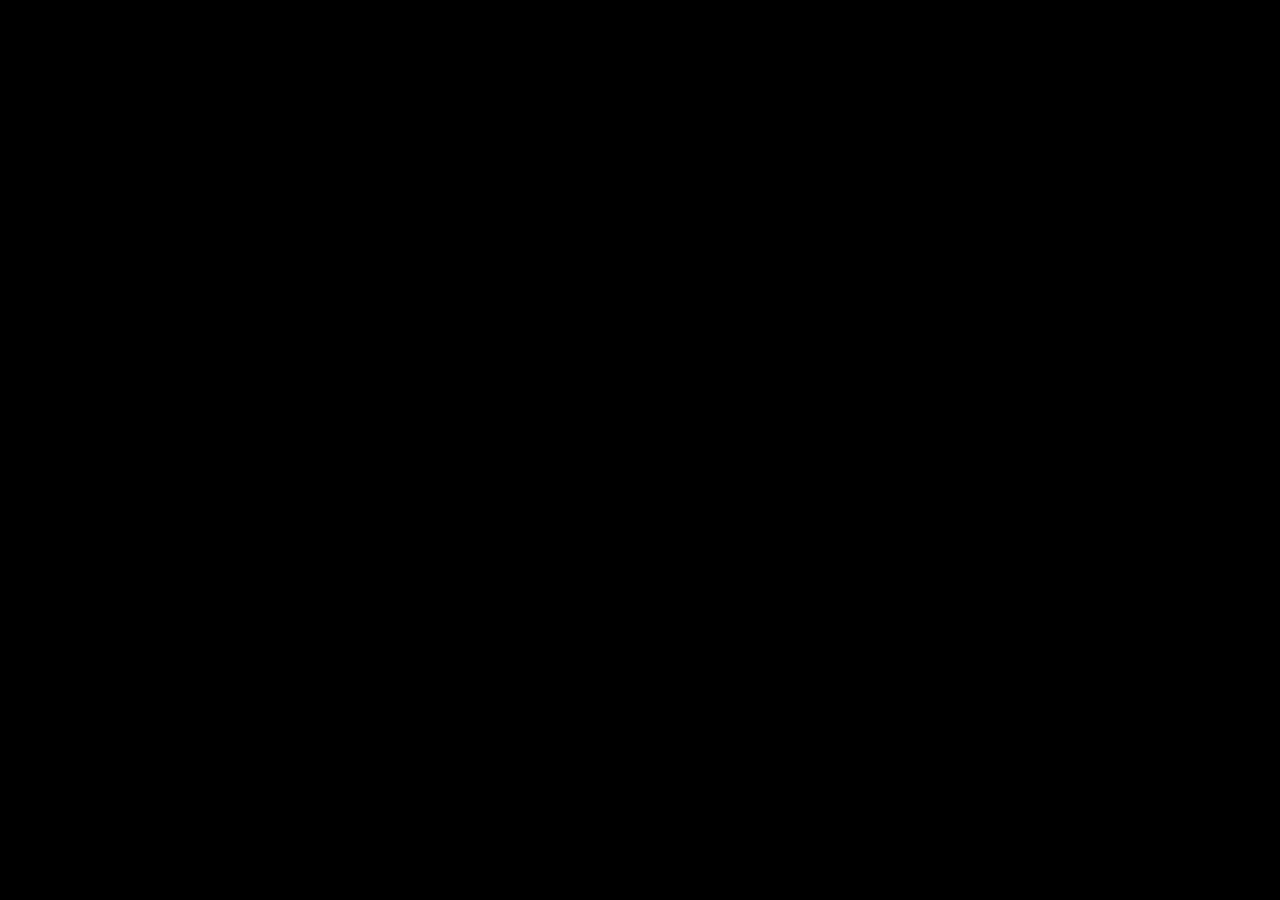
==== index.html @ 71c4b494 "modal init" ====
<html>
  <head>
    <meta charset="UTF-8" />
    <meta content="width=device-width,initial-scale=1.0" name="viewport" />
    <title>Pignat</title>
    <link
      rel="shortcut icon"
      href="https://cdn.3dverse.com/assets/3dverse-wordmark.svg"
    />
    <link rel="stylesheet" href="./style.css" />
  </head>

  <body>
    
    <div class="canvas-container">
      <!-- CANVAS -->
      <canvas
        id="display-canvas"
        tabindex="1"
        oncontextmenu="event.preventDefault()"
      ></canvas>
    </div>

    <div id="myModal" class="modal">
      <div class="content">
        <h1 class="nomMachine">DVI3000</h1>
        <p class="infosMachine">
          <ul>
            <li><p>Metering pump.</p></li>
            <li><p>Electrical pre-heater.</p><li>
            <li><p>3 feeding level on the column.</p><li>
            <li><p>Glass shell heater equipped with a resistance overflow tube.</p><li>
            <li><p>Glass Column with Multiknit packing and SS Sampling flange.</p><li>
            <li><p>Glass reflux head, with reflux dividing solenoid valve.</p></li>
          </ul>
        </p>
      </div>
  </div>

    <!-- SDK 3DVERSE -->
    <script src="https://cdn.3dverse.com/legacy/sdk/stable/SDK3DVerse.js"></script>

    <!-- APP ENTRYPOINT -->
    <script src="./3DVerseConfig/main.js" type="module"></script>
    <script src="DataBase.js" type="module"></script>
    <script src="script.js" type="module"></script>
    <script src="modal.js" type="module"></script>
  </body>
</html>
---- style.css ----
*,
::after,
::before {
  box-sizing: border-box;
  border-width: 0;
}

@media (max-width: 790px) {
  html {
    --spacing: 1.5rem;
  }
}

body {
  width: 100vw;
  height: 100dvh;
  background-color: black;
  margin: auto;
  display: flex;
  font-family: "Inter", sans-serif;
  overflow: hidden;
}

.modal{ /* background */
  color: white;
  display: none;  /*Hidden by default */
  position: absolute; /* Stay in place */
  z-index: 1; /* Sit on top */
  width: auto;
  height: auto;
  overflow: auto; 
  background-color: rgb(0,0,0); 
}

.content{
  margin: 15% auto; /* 15% from the top and centered */
  padding: 20px;
  border: 1px solid #888;
  width: 80%; /* Could be more or less, depending on screen size */
}

.canvas-container {
  width: 100vw;
  height: 100dvh;
  align-items: center;
  display: flex;
  justify-content: center;
  position: relative;
}

#display-canvas:hover {
  cursor: grab;
}

#display-canvas:active {
  cursor: grabbing;
}

#display-canvas:focus-visible {
  outline: none;
}
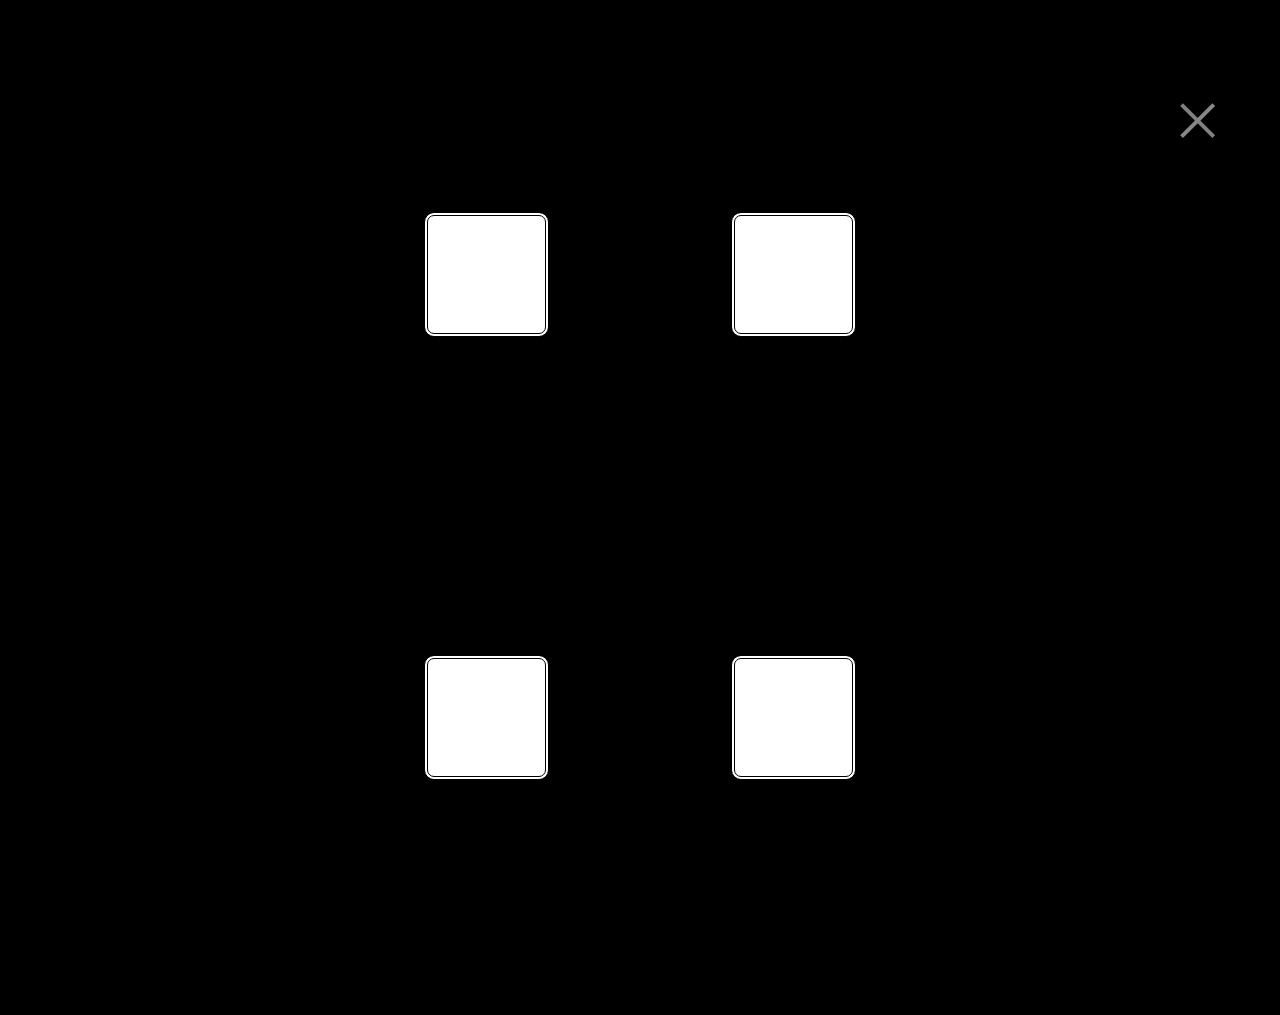
==== commit 78b54244: "Div Tv commande de la machine" ====
--- a/index.html
+++ b/index.html
@@ -11,7 +11,6 @@
   </head>
 
   <body>
-    
     <div class="canvas-container">
       <!-- CANVAS -->
       <canvas
@@ -19,23 +18,25 @@
         tabindex="1"
         oncontextmenu="event.preventDefault()"
       ></canvas>
+      <div class="tv-container" id="tvContainer">
+        <div class="cross-container">
+          <div class="cross" onclick="closeTvContainer()"></div>
+        </div>
+        <div class="global-square">
+          <div class="square-container">
+            <div class="square"></div>
+            <div class="square"></div>
+          </div>
+          <div class="square-container">
+            <div class="square"></div>
+            <div class="square"></div>
+          </div>
+      </div>
+      </div>
     </div>
 
-    <div id="myModal" class="modal">
-      <div class="content">
-        <h1 class="nomMachine">DVI3000</h1>
-        <p class="infosMachine">
-          <ul>
-            <li><p>Metering pump.</p></li>
-            <li><p>Electrical pre-heater.</p><li>
-            <li><p>3 feeding level on the column.</p><li>
-            <li><p>Glass shell heater equipped with a resistance overflow tube.</p><li>
-            <li><p>Glass Column with Multiknit packing and SS Sampling flange.</p><li>
-            <li><p>Glass reflux head, with reflux dividing solenoid valve.</p></li>
-          </ul>
-        </p>
-      </div>
-  </div>
+    
+    
 
     <!-- SDK 3DVERSE -->
     <script src="https://cdn.3dverse.com/legacy/sdk/stable/SDK3DVerse.js"></script>
@@ -44,6 +45,5 @@
     <script src="./3DVerseConfig/main.js" type="module"></script>
     <script src="DataBase.js" type="module"></script>
     <script src="script.js" type="module"></script>
-    <script src="modal.js" type="module"></script>
   </body>
 </html>
--- a/style.css
+++ b/style.css
@@ -21,24 +21,6 @@
   overflow: hidden;
 }
 
-.modal{ /* background */
-  color: white;
-  display: none;  /*Hidden by default */
-  position: absolute; /* Stay in place */
-  z-index: 1; /* Sit on top */
-  width: auto;
-  height: auto;
-  overflow: auto; 
-  background-color: rgb(0,0,0); 
-}
-
-.content{
-  margin: 15% auto; /* 15% from the top and centered */
-  padding: 20px;
-  border: 1px solid #888;
-  width: 80%; /* Could be more or less, depending on screen size */
-}
-
 .canvas-container {
   width: 100vw;
   height: 100dvh;
@@ -59,3 +41,115 @@
 #display-canvas:focus-visible {
   outline: none;
 }
+
+
+.tv-container{
+  width: 80%;
+  height: 80%;
+  max-width: 80%;
+  max-height: 80%;
+  position: absolute;
+  background-color: transparent;
+}
+
+.cross{
+  
+  width: 50px;
+  height: 50px;
+  margin: 5px auto;
+  float: right;
+  border-radius: 75% 50%;
+  
+  position: relative;
+  left:70px;
+  transform: scale(1.3);
+  cursor: pointer;
+  &::before{
+    background: gray;
+    position: absolute;
+    display:block;
+    content:'';
+    width: 70%;
+    height: 6%;
+    max-width: 70%;
+    max-height: 6%;
+    top: 47%;
+    left: 15%;
+    transform: rotate(45deg);
+  }
+  &::after{
+    background: #888;
+    position: absolute;
+    display:block;
+    content:'';
+    width: 6%;
+    height: 70%;
+    max-width: 6%;
+    max-height: 70%;
+    left: 47%;
+    top: 15%;
+    transform: rotate(45deg);
+  }
+  &:hover {
+    transition: all;
+    background-color: lighten(red, 15);
+    box-shadow: inset 0 0 5px 1px #444;
+    -webkit-transition: background .3s;
+    -moz-transition: background .9s;
+
+    &::before{
+        background: #fff;
+        box-shadow: 0px 0px 8px -1px #555;
+      }
+  &::after{
+        background: #fff;
+        box-shadow: 0px 0px 8px -1px #555;
+      }
+  }
+
+}
+
+.global-square{
+  width: 60%;
+  height: 60%;
+  max-width: 60%;
+  max-height: 60%;
+  margin: 10% auto;
+  padding-bottom: 5%;
+}
+
+
+.square-container {
+  width: 100%;
+  height: 100%;
+  max-width: 100%;
+  max-height: 100%;
+  display: flex;
+  flex-direction: row;
+  margin: 10% auto;
+  padding: 10% auto;
+}
+
+
+.square{
+  width: 125px;
+  height: 125px;
+  background: white;
+  position:relative;
+  margin: 20px auto;
+  display: block;
+  border-radius: 10px;
+  border: 4px double black;
+  cursor: pointer;
+  -webkit-transition: all 0.5s;
+  -moz-transition: all 0.5s;
+  -o-transition: all 0.5s;
+  transition: all 0.5s;
+}
+
+.square:hover{
+  background: #ffffff;
+  border: 2px solid #1f69ec;
+  box-shadow: 10px 5px 5px #719fee;
+}
+
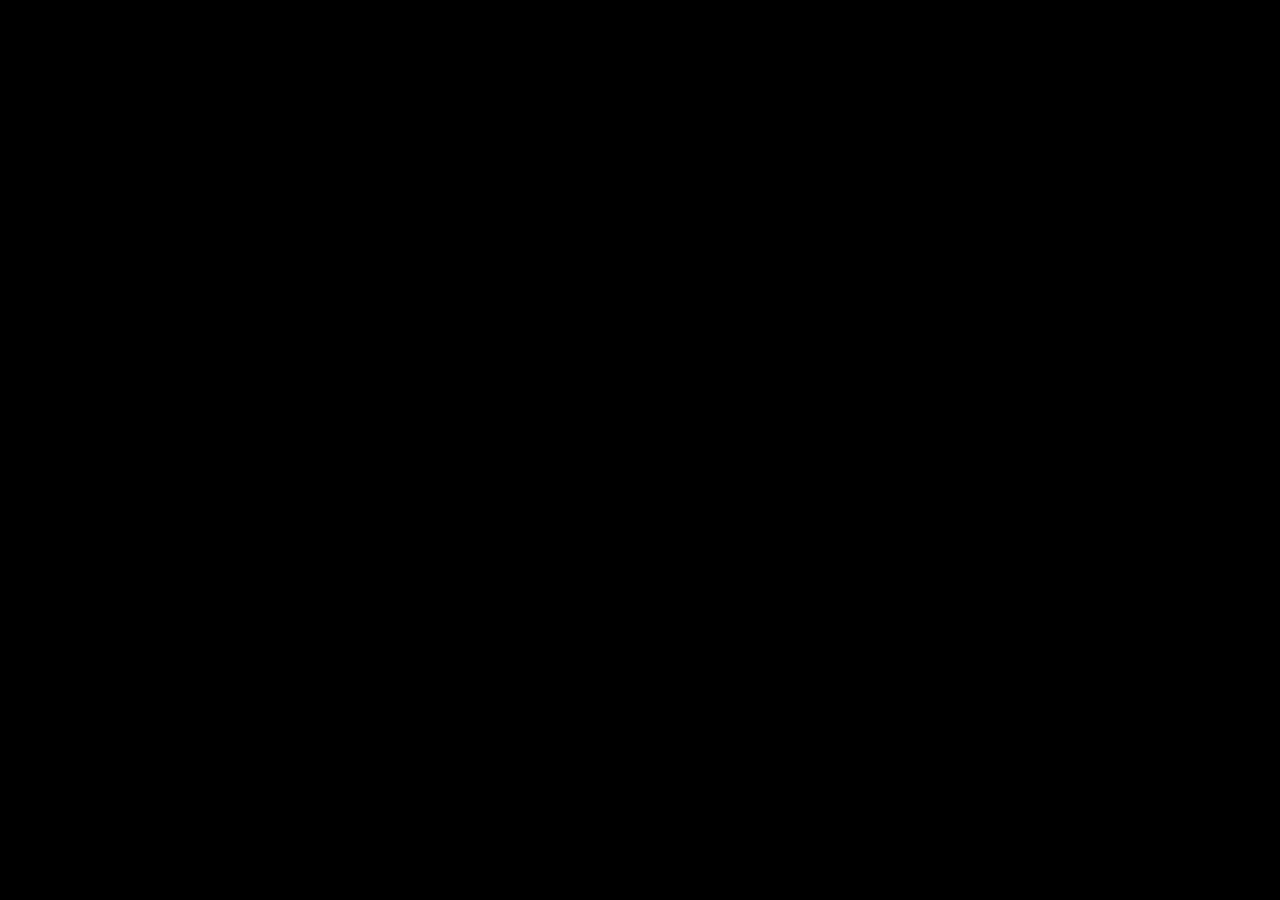
==== commit 1f80f4df: "Update index.html" ====
--- a/index.html
+++ b/index.html
@@ -11,6 +11,7 @@
   </head>
 
   <body>
+    
     <div class="canvas-container">
       <!-- CANVAS -->
       <canvas
@@ -18,25 +19,68 @@
         tabindex="1"
         oncontextmenu="event.preventDefault()"
       ></canvas>
-      <div class="tv-container" id="tvContainer">
-        <div class="cross-container">
-          <div class="cross" onclick="closeTvContainer()"></div>
-        </div>
-        <div class="global-square">
-          <div class="square-container">
-            <div class="square"></div>
-            <div class="square"></div>
-          </div>
-          <div class="square-container">
-            <div class="square"></div>
-            <div class="square"></div>
-          </div>
-      </div>
-      </div>
     </div>
 
-    
-    
+    <!-- fiche modal dvi3000 -->
+    <div id="myModal" class="modal">
+      <div class="content">
+        <h1 class="nomMachine">Batch continuous distillation</h1>
+        <p class="infosMachine">
+          <ul>
+            <li><p>Metering pump.</p></li>
+            <li><p>Electrical pre-heater.</p></li>
+            <li><p>3 feeding level on the column.</p></li>
+            <li><p>Glass shell heater equipped with a resistance overflow tube.</p></li>
+            <li><p>Glass Column with Multiknit packing and SS Sampling flange.</p></li>
+            <li><p>Glass reflux head, with reflux dividing solenoid valve.</p></li>
+
+            <li><h2>Instrumentation</h2></li>
+            <li><p>Temperature probes Pt100Ω.</p></li>
+            <li><p>Differential pressure transmitter.</p></li>
+            <li><p>Flowmeter.</p></li>
+            <li><p>Level sensor.</p></li>
+            <li><p>Touch screen with data acquisition.</p></li>
+          </ul>
+        </p>
+      </div>
+  </div>
+
+  <!-- fiche modal dupb1000 -->
+  <div id="myModal" class="modal">
+    <div class="content">
+      <h1 class="nomMachine">Bioethanol pilot 25L</h1>
+      <p class="infosMachine">
+        <ul>
+          <li><h2>Pretreatment</h2></li>
+          <li><p>SS reactor, 25 L double jacket</p></li>
+          <li><p>Stirring motor, variable speed.</p></li>
+          <li><p>Pneumatic pump.</p></li>
+          <li><p>Heating group</p></li>
+
+          <li><h2>Fermentation</h2></li>
+          <li><p>SS fermentation reactor, 25 L.</p></li>
+          <li><p>Stirring motor, variable speed.</p></li>
+          <li><p>Pneumatic pump.</p></li>
+          <li><p>Dosing pump.</p></li>
+          <li><p>Reagent circuit.</p></li>
+
+          <li><h2>Distillation</h2></li>
+          <li><p>SS boiler, 10 L, double jacket.</p></li>
+          <li><p>Stirring motor, variable speed.</p></li>
+          <li><p>Glass column, SS Multiknit packing</p></li>
+          <li><p>Condenser, glass shell, SS coil.</p></li>
+          <li><p>Cooling line.</p></li>
+
+          <li><h2>Instrumentation</h2></li>
+          <li><p>2 flowmeters.</p></li>
+          <li><p>Manometers.</p></li>
+          <li><p>pH electrode.</p></li>
+          <li><p>6 temperature probes Pt100Ω.</p></li>
+        </ul>
+      </p>
+    </div>
+</div>
+
 
     <!-- SDK 3DVERSE -->
     <script src="https://cdn.3dverse.com/legacy/sdk/stable/SDK3DVerse.js"></script>
@@ -45,5 +89,6 @@
     <script src="./3DVerseConfig/main.js" type="module"></script>
     <script src="DataBase.js" type="module"></script>
     <script src="script.js" type="module"></script>
+    <script src="modal.js" type="module"></script>
   </body>
 </html>
--- a/style.css
+++ b/style.css
@@ -21,6 +21,47 @@
   overflow: hidden;
 }
 
+.modal{ /* background */
+  color: white;
+  display: none;  /*Hidden by default */
+  position: absolute; /* Stay in place */
+  z-index: 1; /* Sit on top */
+  width: auto;
+  height: auto;
+  overflow: auto; 
+  background-color: transparent; 
+}
+
+@media only screen and (max-width: 600px) {
+  .modal {
+    width: auto;
+    height: auto;
+    font-size: small;
+  }
+  .content{
+    width: auto;
+    height: auto;
+    margin: 0%!important;
+  }
+  .modal .content h1{
+    font-size: small;
+  }
+}
+
+.content{
+  margin: 12%; /* 15% from the top and centered */
+  padding: 20px;
+  border: 1px solid white;
+  width: auto;
+  height: auto;
+  background-color: grey;
+  opacity: 0.9;
+}
+
+.modal .content h1{
+  text-align: center;
+}
+
 .canvas-container {
   width: 100vw;
   height: 100dvh;
@@ -41,115 +82,3 @@
 #display-canvas:focus-visible {
   outline: none;
 }
-
-
-.tv-container{
-  width: 80%;
-  height: 80%;
-  max-width: 80%;
-  max-height: 80%;
-  position: absolute;
-  background-color: transparent;
-}
-
-.cross{
-  
-  width: 50px;
-  height: 50px;
-  margin: 5px auto;
-  float: right;
-  border-radius: 75% 50%;
-  
-  position: relative;
-  left:70px;
-  transform: scale(1.3);
-  cursor: pointer;
-  &::before{
-    background: gray;
-    position: absolute;
-    display:block;
-    content:'';
-    width: 70%;
-    height: 6%;
-    max-width: 70%;
-    max-height: 6%;
-    top: 47%;
-    left: 15%;
-    transform: rotate(45deg);
-  }
-  &::after{
-    background: #888;
-    position: absolute;
-    display:block;
-    content:'';
-    width: 6%;
-    height: 70%;
-    max-width: 6%;
-    max-height: 70%;
-    left: 47%;
-    top: 15%;
-    transform: rotate(45deg);
-  }
-  &:hover {
-    transition: all;
-    background-color: lighten(red, 15);
-    box-shadow: inset 0 0 5px 1px #444;
-    -webkit-transition: background .3s;
-    -moz-transition: background .9s;
-
-    &::before{
-        background: #fff;
-        box-shadow: 0px 0px 8px -1px #555;
-      }
-  &::after{
-        background: #fff;
-        box-shadow: 0px 0px 8px -1px #555;
-      }
-  }
-
-}
-
-.global-square{
-  width: 60%;
-  height: 60%;
-  max-width: 60%;
-  max-height: 60%;
-  margin: 10% auto;
-  padding-bottom: 5%;
-}
-
-
-.square-container {
-  width: 100%;
-  height: 100%;
-  max-width: 100%;
-  max-height: 100%;
-  display: flex;
-  flex-direction: row;
-  margin: 10% auto;
-  padding: 10% auto;
-}
-
-
-.square{
-  width: 125px;
-  height: 125px;
-  background: white;
-  position:relative;
-  margin: 20px auto;
-  display: block;
-  border-radius: 10px;
-  border: 4px double black;
-  cursor: pointer;
-  -webkit-transition: all 0.5s;
-  -moz-transition: all 0.5s;
-  -o-transition: all 0.5s;
-  transition: all 0.5s;
-}
-
-.square:hover{
-  background: #ffffff;
-  border: 2px solid #1f69ec;
-  box-shadow: 10px 5px 5px #719fee;
-}
-
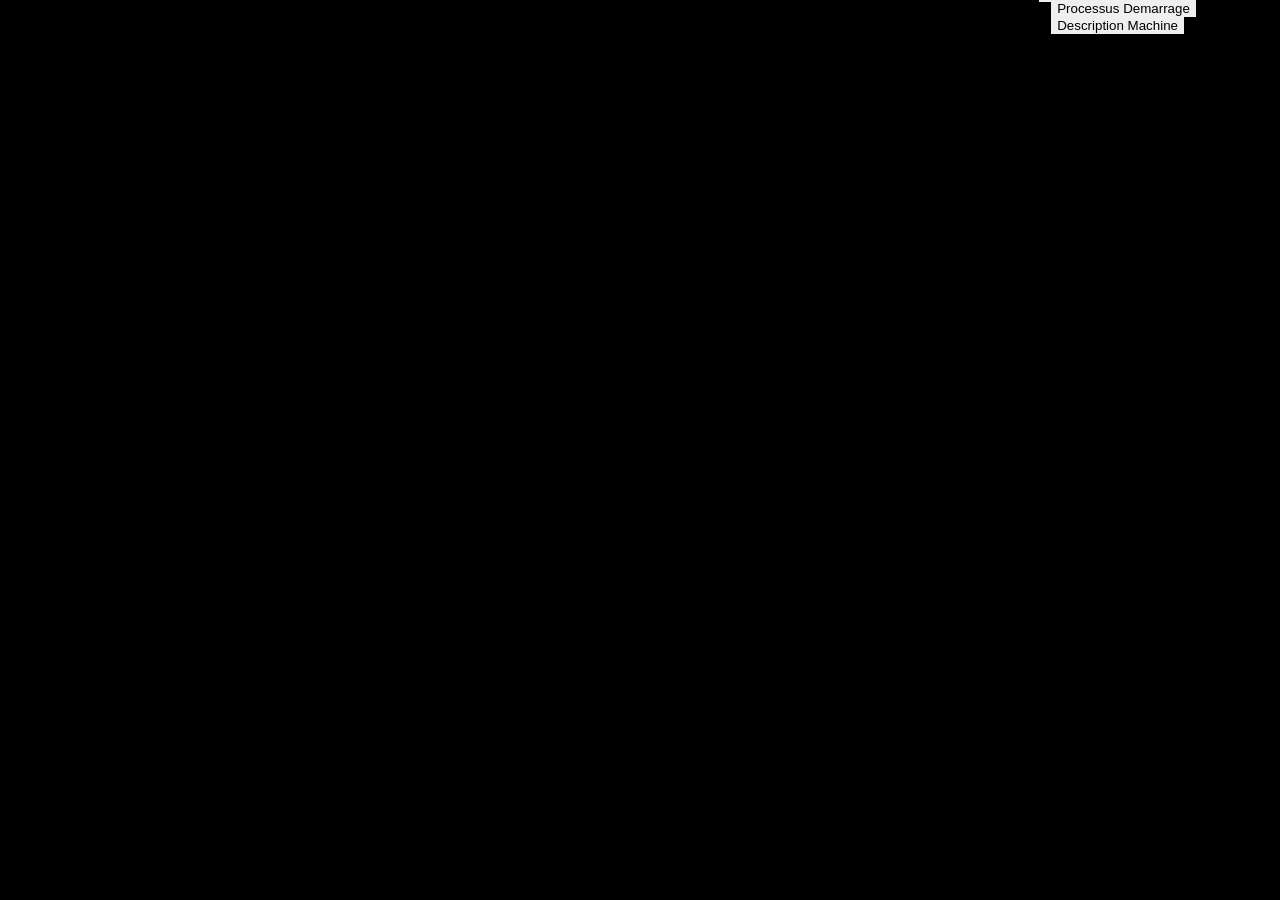
==== commit 75dcac33: "add buttons machines  index.html" ====
--- a/index.html
+++ b/index.html
@@ -20,11 +20,29 @@
         oncontextmenu="event.preventDefault()"
       ></canvas>
     </div>
+    
+    <!-- ScreenDisplay -->
+    <div class="tv-container" id="tvContainer">
+      <div class="cross-container">
+        <button id="closeScreen"></button>
+      </div>
+      <div class="global-square">
+        <div class="square-container">
+          <div class="square"></div>
+          <div class="square"></div>
+        </div>
+        <div class="square-container">
+          <div class="square"></div>
+          <div class="square"></div>
+        </div>
+      </div>
+    </div>
 
-    <!-- fiche modal dvi3000 -->
-    <div id="myModal" class="modal">
+    <!-- Modal machine -->
+    <!-- fiche modal tpc3000 -->
+    <div id="dvi3000" class="modal">
       <div class="content">
-        <h1 class="nomMachine">Batch continuous distillation</h1>
+        <h1 class="nomMachine">Operate a continuous distillation process</h1>
         <p class="infosMachine">
           <ul>
             <li><p>Metering pump.</p></li>
@@ -33,7 +51,7 @@
             <li><p>Glass shell heater equipped with a resistance overflow tube.</p></li>
             <li><p>Glass Column with Multiknit packing and SS Sampling flange.</p></li>
             <li><p>Glass reflux head, with reflux dividing solenoid valve.</p></li>
-
+            
             <li><h2>Instrumentation</h2></li>
             <li><p>Temperature probes Pt100Ω.</p></li>
             <li><p>Differential pressure transmitter.</p></li>
@@ -43,44 +61,44 @@
           </ul>
         </p>
       </div>
-  </div>
+    </div>
 
-  <!-- fiche modal dupb1000 -->
-  <div id="myModal" class="modal">
-    <div class="content">
-      <h1 class="nomMachine">Bioethanol pilot 25L</h1>
-      <p class="infosMachine">
-        <ul>
-          <li><h2>Pretreatment</h2></li>
-          <li><p>SS reactor, 25 L double jacket</p></li>
-          <li><p>Stirring motor, variable speed.</p></li>
-          <li><p>Pneumatic pump.</p></li>
-          <li><p>Heating group</p></li>
+    <!-- fiche modal upb1000 -->
+    <div id="upb1000" class="modal">
+      <div class="content">
+        <h1 class="nomMachine">Bioethanol pilot 25L</h1>
+        <p class="infosMachine">
+          <ul>
+            <li><h2>Pretreatment</h2></li>
+            <li><p>SS reactor, 25 L double jacket</p></li>
+            <li><p>Stirring motor, variable speed.</p></li>
+            <li><p>Pneumatic pump.</p></li>
+            <li><p>Heating group</p></li>
 
-          <li><h2>Fermentation</h2></li>
-          <li><p>SS fermentation reactor, 25 L.</p></li>
-          <li><p>Stirring motor, variable speed.</p></li>
-          <li><p>Pneumatic pump.</p></li>
-          <li><p>Dosing pump.</p></li>
-          <li><p>Reagent circuit.</p></li>
+            <li><h2>Fermentation</h2></li>
+            <li><p>SS fermentation reactor, 25 L.</p></li>
+            <li><p>Stirring motor, variable speed.</p></li>
+            <li><p>Pneumatic pump.</p></li>
+            <li><p>Dosing pump.</p></li>
+            <li><p>Reagent circuit.</p></li>
 
-          <li><h2>Distillation</h2></li>
-          <li><p>SS boiler, 10 L, double jacket.</p></li>
-          <li><p>Stirring motor, variable speed.</p></li>
-          <li><p>Glass column, SS Multiknit packing</p></li>
-          <li><p>Condenser, glass shell, SS coil.</p></li>
-          <li><p>Cooling line.</p></li>
+            <li><h2>Instrumentation</h2></li>
+            <li><p>2 flowmeters.</p></li>
+            <li><p>Manometers.</p></li>
+            <li><p>pH electrode.</p></li>
+            <li><p>6 temperature probes Pt100Ω.</p></li>
+          </ul>
+        </p>
+      </div>
+    </div>
 
-          <li><h2>Instrumentation</h2></li>
-          <li><p>2 flowmeters.</p></li>
-          <li><p>Manometers.</p></li>
-          <li><p>pH electrode.</p></li>
-          <li><p>6 temperature probes Pt100Ω.</p></li>
-        </ul>
-      </p>
+     <!-- buttons machines -->
+    <div class="containersButton" id="containersButton">
+      <div class="buttons" id="buttons" >
+          <button id="demarrage">Processus Demarrage </button>
+          <button id="description">Description Machine</button>
+      </div>
     </div>
-</div>
-
 
     <!-- SDK 3DVERSE -->
     <script src="https://cdn.3dverse.com/legacy/sdk/stable/SDK3DVerse.js"></script>
@@ -89,6 +107,5 @@
     <script src="./3DVerseConfig/main.js" type="module"></script>
     <script src="DataBase.js" type="module"></script>
     <script src="script.js" type="module"></script>
-    <script src="modal.js" type="module"></script>
   </body>
 </html>
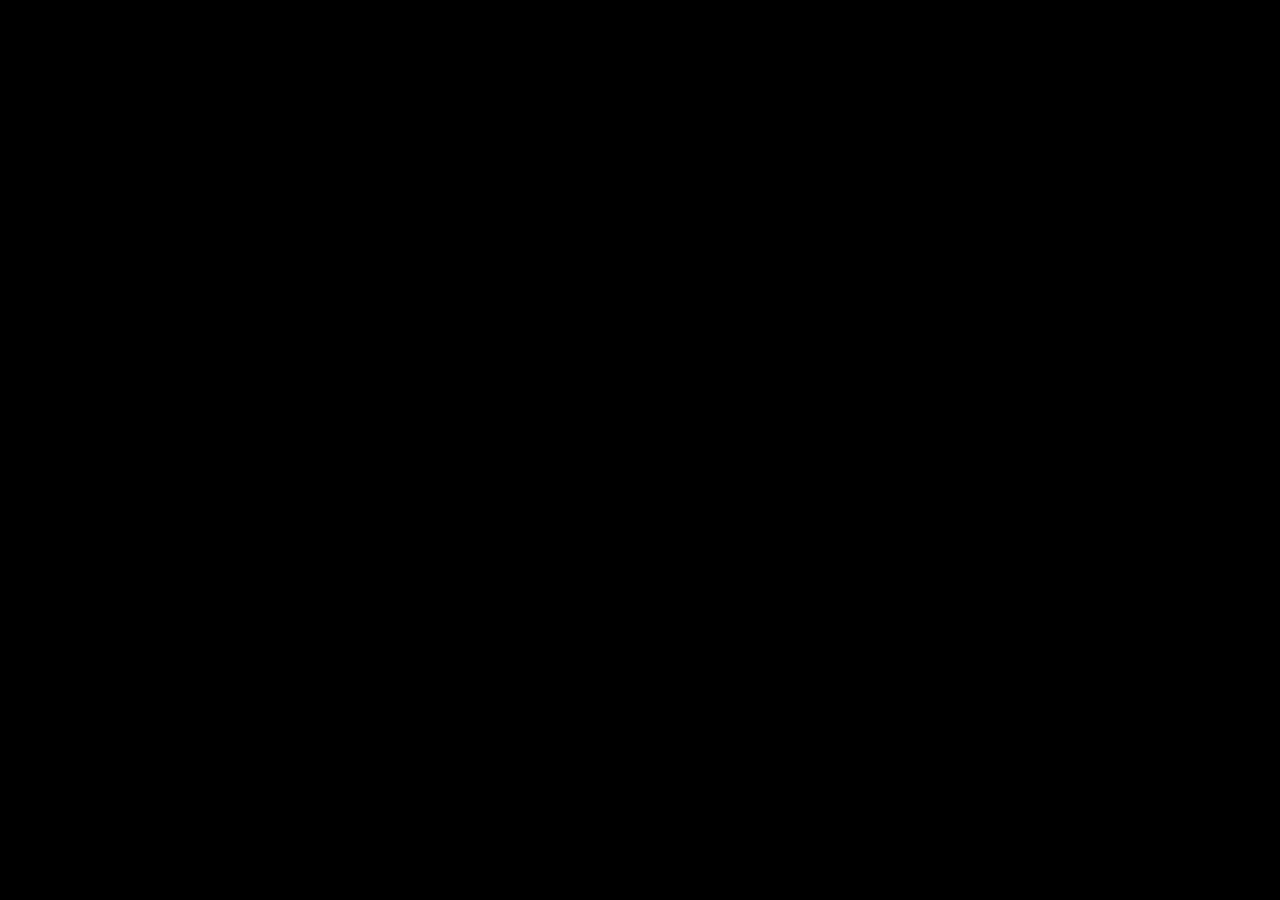
==== commit e329994a: "propre" ====
--- a/index.html
+++ b/index.html
@@ -11,7 +11,105 @@
   </head>
 
   <body>
-    
+    <script>
+
+    // when video ends
+    let currentTime;
+    function onPlayerStateChange(event) {
+        if ((event.data === YT.PlayerState.PLAYING)&&(initOk)) {
+          // Mettez à jour la position temporelle toutes les secondes
+          setInterval(() => {
+              currentTime = player.getCurrentTime();
+              console.log("Position temporelle : " + currentTime.valueOf() + " secondes");
+
+              if (currentTime.valueOf()>((3*60)+51)){
+                    etatVideo = 15;
+              }else if (currentTime.valueOf()>((3*60)+36)){
+                    etatVideo = 14;
+              }else if (currentTime.valueOf()>((3*60)+29)){
+                    etatVideo = 13;
+              }else if (currentTime.valueOf()>((3*60)+23)){
+                    etatVideo = 12;
+              }else if (currentTime.valueOf()>((3*60)+18)){
+                    etatVideo = 11;
+              }else if (currentTime.valueOf()>((2*60)+30)){
+                    etatVideo = 10;
+              }else if (currentTime.valueOf()>((2*60)+26)){
+                    etatVideo = 9;
+              }else if (currentTime.valueOf()>((2*60)+12)){
+                    etatVideo = 8;
+              }else if (currentTime.valueOf()>((2*60)+2)){
+                    etatVideo = 7;
+              }else if (currentTime.valueOf()>(60+40)){
+                    etatVideo = 6;
+              }else if (currentTime.valueOf()>(60+36)){
+                    etatVideo = 5;
+              }else if (currentTime.valueOf()>(60+16)){
+                    etatVideo = 4;
+              }else if (currentTime.valueOf()>55){
+                    etatVideo = 3;
+              }else if (currentTime.valueOf()>41){
+                    etatVideo = 2;
+              }else{
+                    etatVideo = 1;
+              };
+
+              if (etatTempo!=etatVideo){
+                switch(etatVideo){
+                  case 1 :
+                    SDK3DVerse.extensions.LabelDisplay.onLabelClicked(overview[0]);
+                  break; 
+                  case 2 :
+                    SDK3DVerse.extensions.LabelDisplay.onLabelClicked(bouilleur[0]);
+                  break; 
+                  case 3 :
+                    SDK3DVerse.extensions.LabelDisplay.onLabelClicked(MiseSousTension[0]);
+                  break; 
+                  case 4 :
+                    SDK3DVerse.extensions.LabelDisplay.onLabelClicked(ExplicationDalleDoutons[0]);
+                  break; 
+                  case 5 :
+                    SDK3DVerse.extensions.LabelDisplay.onLabelClicked(Marche[0]);
+                  break; 
+                  case 6 :
+                    SDK3DVerse.extensions.LabelDisplay.onLabelClicked(BoutonnerieAlarme[0]);
+                  break; 
+                  case 7 :
+                    SDK3DVerse.extensions.LabelDisplay.onLabelClicked(ReglageDebitEauFroide[0]);
+                  break; 
+                  case 8 :
+                    SDK3DVerse.extensions.LabelDisplay.onLabelClicked(AlarmeDebitEauFroide[0]);
+                  break; 
+                  case 9 :
+                    SDK3DVerse.extensions.LabelDisplay.onLabelClicked(FermetureBouilleur[0]);
+                  break; 
+                  case 10 :
+                    SDK3DVerse.extensions.LabelDisplay.onLabelClicked(DemarrageChauffeDalle[0]);
+                  break; 
+                  case 11 :
+                    SDK3DVerse.extensions.LabelDisplay.onLabelClicked(DemarrageChauffebouilleur[0]);
+                  break; 
+                  case 12 :
+                    SDK3DVerse.extensions.LabelDisplay.onLabelClicked(ChangementConsigne[0]);
+                  break; 
+                  case 13 :
+                    SDK3DVerse.extensions.LabelDisplay.onLabelClicked(Ebullition[0]);
+                  break; 
+                  case 14 :
+                    SDK3DVerse.extensions.LabelDisplay.onLabelClicked(MiseEnRegime[0]);
+                  break; 
+                  case 15 :
+                    SDK3DVerse.extensions.LabelDisplay.onLabelClicked(TeteReflux[0]);
+                  break; 
+                }
+              }
+              etatTempo=etatVideo;
+
+          }, 1000);
+      }
+  }
+
+</script>
     <div class="canvas-container">
       <!-- CANVAS -->
       <canvas
@@ -19,30 +117,14 @@
         tabindex="1"
         oncontextmenu="event.preventDefault()"
       ></canvas>
-    </div>
-    
-    <!-- ScreenDisplay -->
-    <div class="tv-container" id="tvContainer">
-      <div class="cross-container">
-        <button id="closeScreen"></button>
-      </div>
-      <div class="global-square">
-        <div class="square-container">
-          <div class="square"></div>
-          <div class="square"></div>
-        </div>
-        <div class="square-container">
-          <div class="square"></div>
-          <div class="square"></div>
-        </div>
-      </div>
+      
     </div>
 
     <!-- Modal machine -->
     <!-- fiche modal tpc3000 -->
-    <div id="dvi3000" class="modal">
+    <div id="tpc3000" class="modal">
       <div class="content">
-        <h1 class="nomMachine">Operate a continuous distillation process</h1>
+        <h1 class="nomMachine">Batch continuous distillation</h1>
         <p class="infosMachine">
           <ul>
             <li><p>Metering pump.</p></li>
@@ -92,16 +174,13 @@
       </div>
     </div>
 
-     <!-- buttons machines -->
-    <div class="containersButton" id="containersButton">
-      <div class="buttons" id="buttons" >
-          <button id="demarrage">Processus Demarrage </button>
-          <button id="description">Description Machine</button>
-      </div>
-    </div>
+    
+
 
     <!-- SDK 3DVERSE -->
     <script src="https://cdn.3dverse.com/legacy/sdk/stable/SDK3DVerse.js"></script>
+    <script src="https://cdn.3dverse.com/legacy/sdk/stable/SDK3DVerse_ViewportDomOverlay_Ext.js"></script>
+		<script src="https://cdn.3dverse.com/legacy/sdk/stable/SDK3DVerse_LabelDisplay_Ext.js"></script>
 
     <!-- APP ENTRYPOINT -->
     <script src="./3DVerseConfig/main.js" type="module"></script>
--- a/style.css
+++ b/style.css
@@ -28,8 +28,8 @@
   z-index: 1; /* Sit on top */
   width: auto;
   height: auto;
-  overflow: auto; 
-  background-color: transparent; 
+  overflow: auto;
+  background-color: transparent;
 }
 
 @media only screen and (max-width: 600px) {
@@ -56,6 +56,7 @@
   height: auto;
   background-color: grey;
   opacity: 0.9;
+  line-height: normal;
 }
 
 .modal .content h1{
@@ -82,3 +83,97 @@
 #display-canvas:focus-visible {
   outline: none;
 }
+
+.player-container {
+  position: absolute;
+  top: 0;
+  left: 0;
+  width: 50%;
+  height: 50%;
+  z-index: 9999;
+}
+
+.label-container.active, .label-container:hover {
+  z-index: 1110 !important;
+}
+.label-container.active .label, .label-container .label:hover, .label-container .label:focus {
+  color: rgba(241, 241, 241, 0.9);
+  background-color: var(--color-accent);
+}
+.label-container .label:hover ~ .label-title:not(:empty), .label-container .label:focus ~ .label-title:not(:empty) {
+  transform: scaleX(1);
+  opacity: 1;
+}
+.label-container .label:hover ~ .label-desc:not(:empty), .label-container .label:focus ~ .label-desc:not(:empty) {
+  transform: scaleX(1);
+  opacity: 1;
+}
+.label {
+  position: absolute;
+  display: flex;
+  justify-content: center;
+  align-items: center;
+  width: 20px;
+  height: 20px;
+  transform: translate(-50%, -50%);
+  border-radius: 1rem;
+  font-size: 0.75rem;
+  line-height: 1rem;
+  color: rgba(9, 11, 12, 0.6);
+  background-color: rgba(241, 241, 241, 0.7);
+  transition: opacity 0.35s, color 0.35s, background-color 0.35s;
+  user-select: none;
+  pointer-events: all !important;
+  cursor: pointer;
+  z-index: 1101;
+}
+.label-player-tag {
+  width: 60px;
+  height: 30px;
+  font-size: 1rem;
+  line-height: 1.25rem;
+}
+.label-title {
+  position: absolute;
+  display: flex;
+  align-items: center;
+  top: -12px;
+  left: -12px;
+  transform: scaleX(0.9);
+  transform-origin: center left;
+  width: max-content;
+  max-width: 15rem;
+  min-height: 24px;
+  padding: 0.25rem 0.75rem 0.25rem 1.75rem;
+  font-size: 0.75rem;
+  line-height: 1rem;
+  border-radius: 12px;
+  color: rgba(9, 11, 12, 0.8);
+  background-color: rgba(241, 241, 241, 0.9);
+  transition: opacity 0.25s, transform 0.25s;
+  opacity: 0;
+  pointer-events: none;
+  z-index: 1100;
+}
+.label-desc {
+  position: absolute;
+  display: flex;
+  align-items: center;
+  top: 12px;
+  left: 12px;
+  transform: scaleX(0.9);
+  transform-origin: center left;
+  width: max-content;
+  max-width: 15rem;
+  min-height: 24px;
+  padding: 0.25rem 0.75rem 0.25rem 0.75rem;
+  font-size: 0.75rem;
+  line-height: 1rem;
+  border-radius: 0 0 12px 12px;
+  color: rgba(9, 11, 12, 0.8);
+  background-color: rgba(200, 200, 200, 0.9);
+  transition: opacity 0.25s, transform 0.25s;
+  opacity: 0;
+  pointer-events: none;
+  z-index: 1100;
+}
